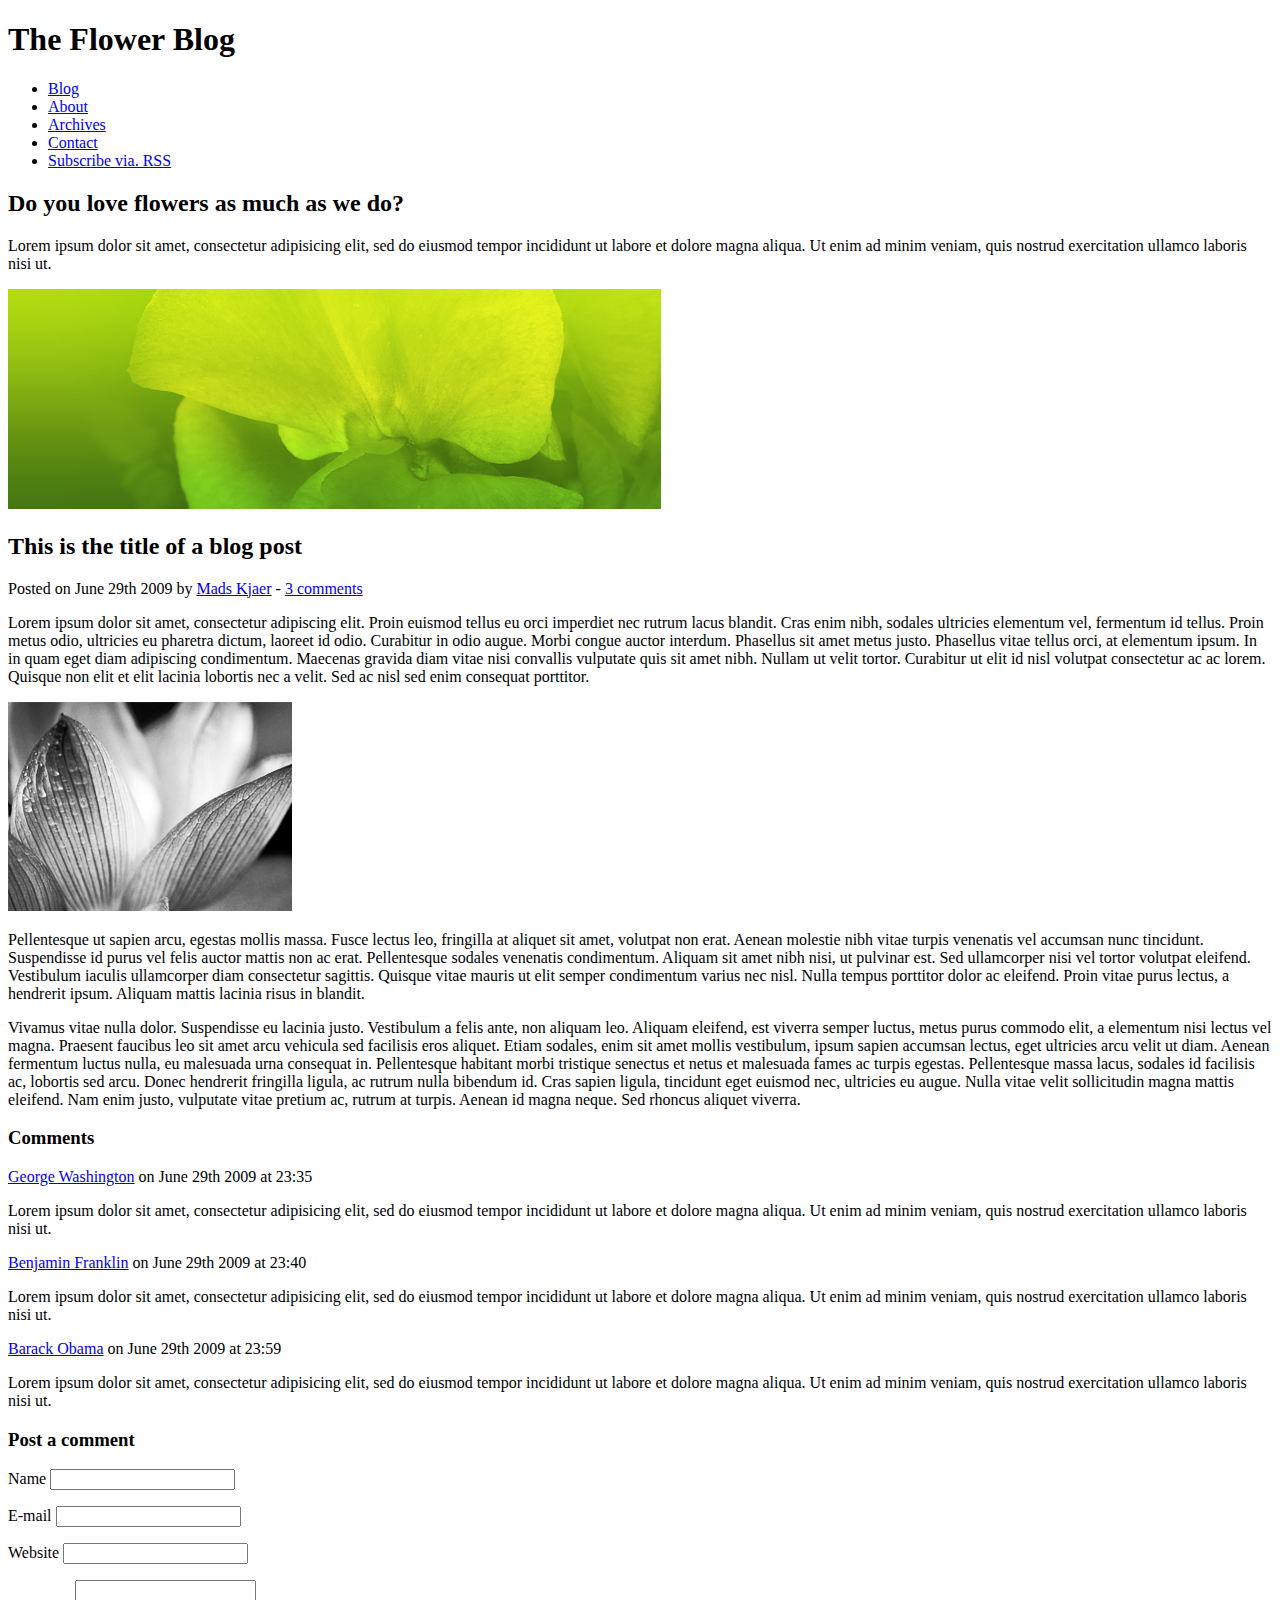
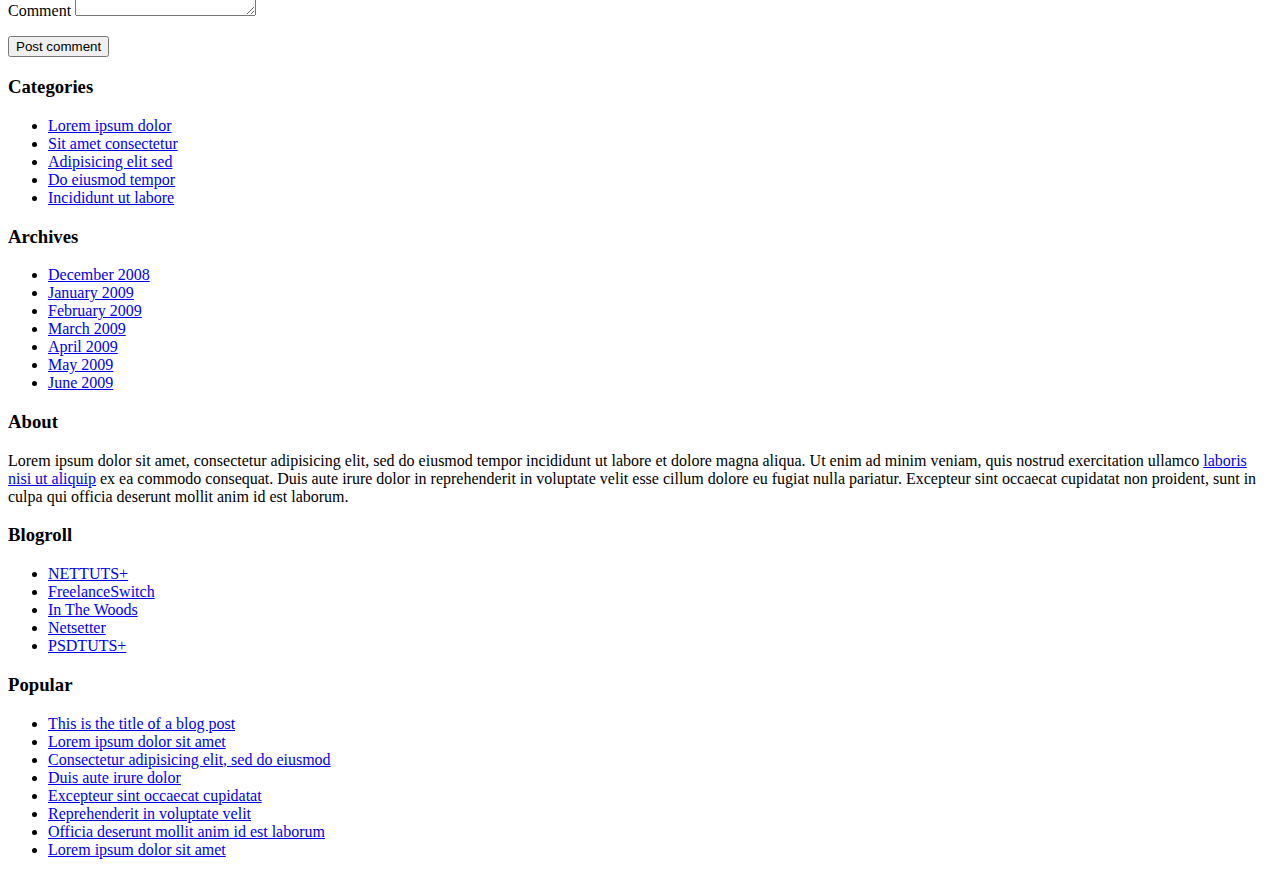
==== Markup/flower_blog/index.html @ 05b089d5 "einfügen der ZIP-Datei" ====
<!doctype html>
<html lang="en">
<head>
	<meta http-equiv="Content-Type" content="text/html; charset=utf-8">
	<title>The Flower Blog</title>
</head>
<body>

	<header>
		<h1>The Flower Blog</h1>
	</header>
	<nav>
		<ul>
			<li class="selected"><a href="index.html#">Blog</a></li>
			<li><a href="index.html#">About</a></li>
			<li><a href="index.html#">Archives</a></li>
			<li><a href="index.html#">Contact</a></li>
			<li class="subscribe"><a href="index.html#">Subscribe via. RSS</a></li>
		</ul>
	</nav>
	<section id="intro">
		<header>
			<h2>Do you love flowers as much as we do?</h2>
		</header>
		<p>Lorem ipsum dolor sit amet, consectetur adipisicing elit, sed do eiusmod tempor incididunt ut labore et dolore magna aliqua. Ut enim ad minim veniam, quis nostrud exercitation ullamco laboris nisi ut.</p>
		<img src="images/intro_flower.png" alt="Flower" />
	</section>
	<div id="content">
		<div id="mainContent">
			<section>
				<article class="blogPost">
					<header>
						<h2>This is the title of a blog post</h2>
						<p>Posted on <time datetime="2009-06-29T23:31+01:00">June 29th 2009</time> by <a href="index.html#">Mads Kjaer</a> - <a href="index.html#comments">3 comments</a></p>
					</header>
					<div>
						<p>Lorem ipsum dolor sit amet, consectetur adipiscing elit. Proin euismod tellus eu orci imperdiet nec rutrum lacus blandit. Cras enim nibh, sodales ultricies elementum vel, fermentum id tellus. Proin metus odio, ultricies eu pharetra dictum, laoreet id odio. Curabitur in odio augue. Morbi congue auctor interdum. Phasellus sit amet metus justo. Phasellus vitae tellus orci, at elementum ipsum. In in quam eget diam adipiscing condimentum. Maecenas gravida diam vitae nisi convallis vulputate quis sit amet nibh. Nullam ut velit tortor. Curabitur ut elit id nisl volutpat consectetur ac ac lorem. Quisque non elit et elit lacinia lobortis nec a velit. Sed ac nisl sed enim consequat porttitor.</p>
					
						<img src="images/flower.png" alt="Flower" />

						<p>Pellentesque ut sapien arcu, egestas mollis massa. Fusce lectus leo, fringilla at aliquet sit amet, volutpat non erat. Aenean molestie nibh vitae turpis venenatis vel accumsan nunc tincidunt. Suspendisse id purus vel felis auctor mattis non ac erat. Pellentesque sodales venenatis condimentum. Aliquam sit amet nibh nisi, ut pulvinar est. Sed ullamcorper nisi vel tortor volutpat eleifend. Vestibulum iaculis ullamcorper diam consectetur sagittis. Quisque vitae mauris ut elit semper condimentum varius nec nisl. Nulla tempus porttitor dolor ac eleifend. Proin vitae purus lectus, a hendrerit ipsum. Aliquam mattis lacinia risus in blandit.</p>

						<p>Vivamus vitae nulla dolor. Suspendisse eu lacinia justo. Vestibulum a felis ante, non aliquam leo. Aliquam eleifend, est viverra semper luctus, metus purus commodo elit, a elementum nisi lectus vel magna. Praesent faucibus leo sit amet arcu vehicula sed facilisis eros aliquet. Etiam sodales, enim sit amet mollis vestibulum, ipsum sapien accumsan lectus, eget ultricies arcu velit ut diam. Aenean fermentum luctus nulla, eu malesuada urna consequat in. Pellentesque habitant morbi tristique senectus et netus et malesuada fames ac turpis egestas. Pellentesque massa lacus, sodales id facilisis ac, lobortis sed arcu. Donec hendrerit fringilla ligula, ac rutrum nulla bibendum id. Cras sapien ligula, tincidunt eget euismod nec, ultricies eu augue. Nulla vitae velit sollicitudin magna mattis eleifend. Nam enim justo, vulputate vitae pretium ac, rutrum at turpis. Aenean id magna neque. Sed rhoncus aliquet viverra.</p></div>
				</article>
			</section>
			<section id="comments">
				<h3>Comments</h3>
				<article>
					<header>
						<a href="index.html#">George Washington</a> on <time datetime="2009-06-29T23:35:20+01:00">June 29th 2009 at 23:35</time>
					</header>
					<p>Lorem ipsum dolor sit amet, consectetur adipisicing elit, sed do eiusmod tempor incididunt ut labore et dolore magna aliqua. Ut enim ad minim veniam, quis nostrud exercitation ullamco laboris nisi ut.</p>
				</article>
				<article>
					<header>
						<a href="index.html#">Benjamin Franklin</a> on <time datetime="2009-06-29T23:40:09+01:00">June 29th 2009 at 23:40</time>
					</header>
					<p>Lorem ipsum dolor sit amet, consectetur adipisicing elit, sed do eiusmod tempor incididunt ut labore et dolore magna aliqua. Ut enim ad minim veniam, quis nostrud exercitation ullamco laboris nisi ut.</p>
				</article>
				<article>
					<header>
						<a href="index.html#">Barack Obama</a> on <time datetime="2009-06-29T23:59:00+01:00">June 29th 2009 at 23:59</time>
					</header>
					<p>Lorem ipsum dolor sit amet, consectetur adipisicing elit, sed do eiusmod tempor incididunt ut labore et dolore magna aliqua. Ut enim ad minim veniam, quis nostrud exercitation ullamco laboris nisi ut.</p>
				</article>
			</section>
			<form action="#" method="post">
				<h3>Post a comment</h3>
				<p>
					<label for="name">Name</label>
					<input name="name" id="name" type="text" required />
				</p>
				<p>
					<label for="email">E-mail</label>
					<input name="email" id="email" type="email" required />
				</p>
				<p>
					<label for="website">Website</label>
					<input name="website" id="website" type="url" />
				</p>
				<p>
					<label for="comment">Comment</label>
					<textarea name="comment" id="comment" required></textarea>
				</p>
				<p><input type="submit" value="Post comment" /></p>
			</form>
		</div>
		<aside>
			<section>
				<header>
					<h3>Categories</h3>
				</header>
				<ul>
					<li><a href="index.html#">Lorem ipsum dolor</a></li>
					<li><a href="index.html#">Sit amet consectetur</a></li>
					<li><a href="index.html#">Adipisicing elit sed</a></li>
					<li><a href="index.html#">Do eiusmod tempor</a></li>
					<li><a href="index.html#">Incididunt ut labore</a></li>
				</ul>
			</section>
			<section>
				<header>
					<h3>Archives</h3>
				</header>
				<ul>
					<li><a href="index.html#">December 2008</a></li>
					<li><a href="index.html#">January 2009</a></li>
					<li><a href="index.html#">February 2009</a></li>
					<li><a href="index.html#">March 2009</a></li>
					<li><a href="index.html#">April 2009</a></li>
					<li><a href="index.html#">May 2009</a></li>
					<li><a href="index.html#">June 2009</a></li>
				</ul>
			</section>
		</aside>
	</div>
	<footer>
		<div>
			<section id="about">
				<header>
					<h3>About</h3>
				</header>
				<p>Lorem ipsum dolor sit amet, consectetur adipisicing elit, sed do eiusmod tempor incididunt ut labore et dolore magna aliqua. Ut enim ad minim veniam, quis nostrud exercitation ullamco <a href="index.html#">laboris nisi ut aliquip</a> ex ea commodo consequat. Duis aute irure dolor in reprehenderit in voluptate velit esse cillum dolore eu fugiat nulla pariatur. Excepteur sint occaecat cupidatat non proident, sunt in culpa qui officia deserunt mollit anim id est laborum.</p>
			</section>
			<section id="blogroll">
				<header>
					<h3>Blogroll</h3>
				</header>
				<ul>
					<li><a href="index.html#">NETTUTS+</a></li>
					<li><a href="index.html#">FreelanceSwitch</a></li>
					<li><a href="index.html#">In The Woods</a></li>
					<li><a href="index.html#">Netsetter</a></li>
					<li><a href="index.html#">PSDTUTS+</a></li>
				</ul>
			</section>
			<section id="popular">
				<header>
					<h3>Popular</h3>
				</header>
				<ul>
					<li><a href="index.html#">This is the title of a blog post</a></li>
					<li><a href="index.html#">Lorem ipsum dolor sit amet</a></li>
					<li><a href="index.html#">Consectetur adipisicing elit, sed do eiusmod</a></li>
					<li><a href="index.html#">Duis aute irure dolor</a></li>
					<li><a href="index.html#">Excepteur sint occaecat cupidatat</a></li>
					<li><a href="index.html#">Reprehenderit in voluptate velit</a></li>
					<li><a href="index.html#">Officia deserunt mollit anim id est laborum</a></li>
					<li><a href="index.html#">Lorem ipsum dolor sit amet</a></li>
				</ul>
			</section>
		</div>
	</footer>
	
</body>
</html>
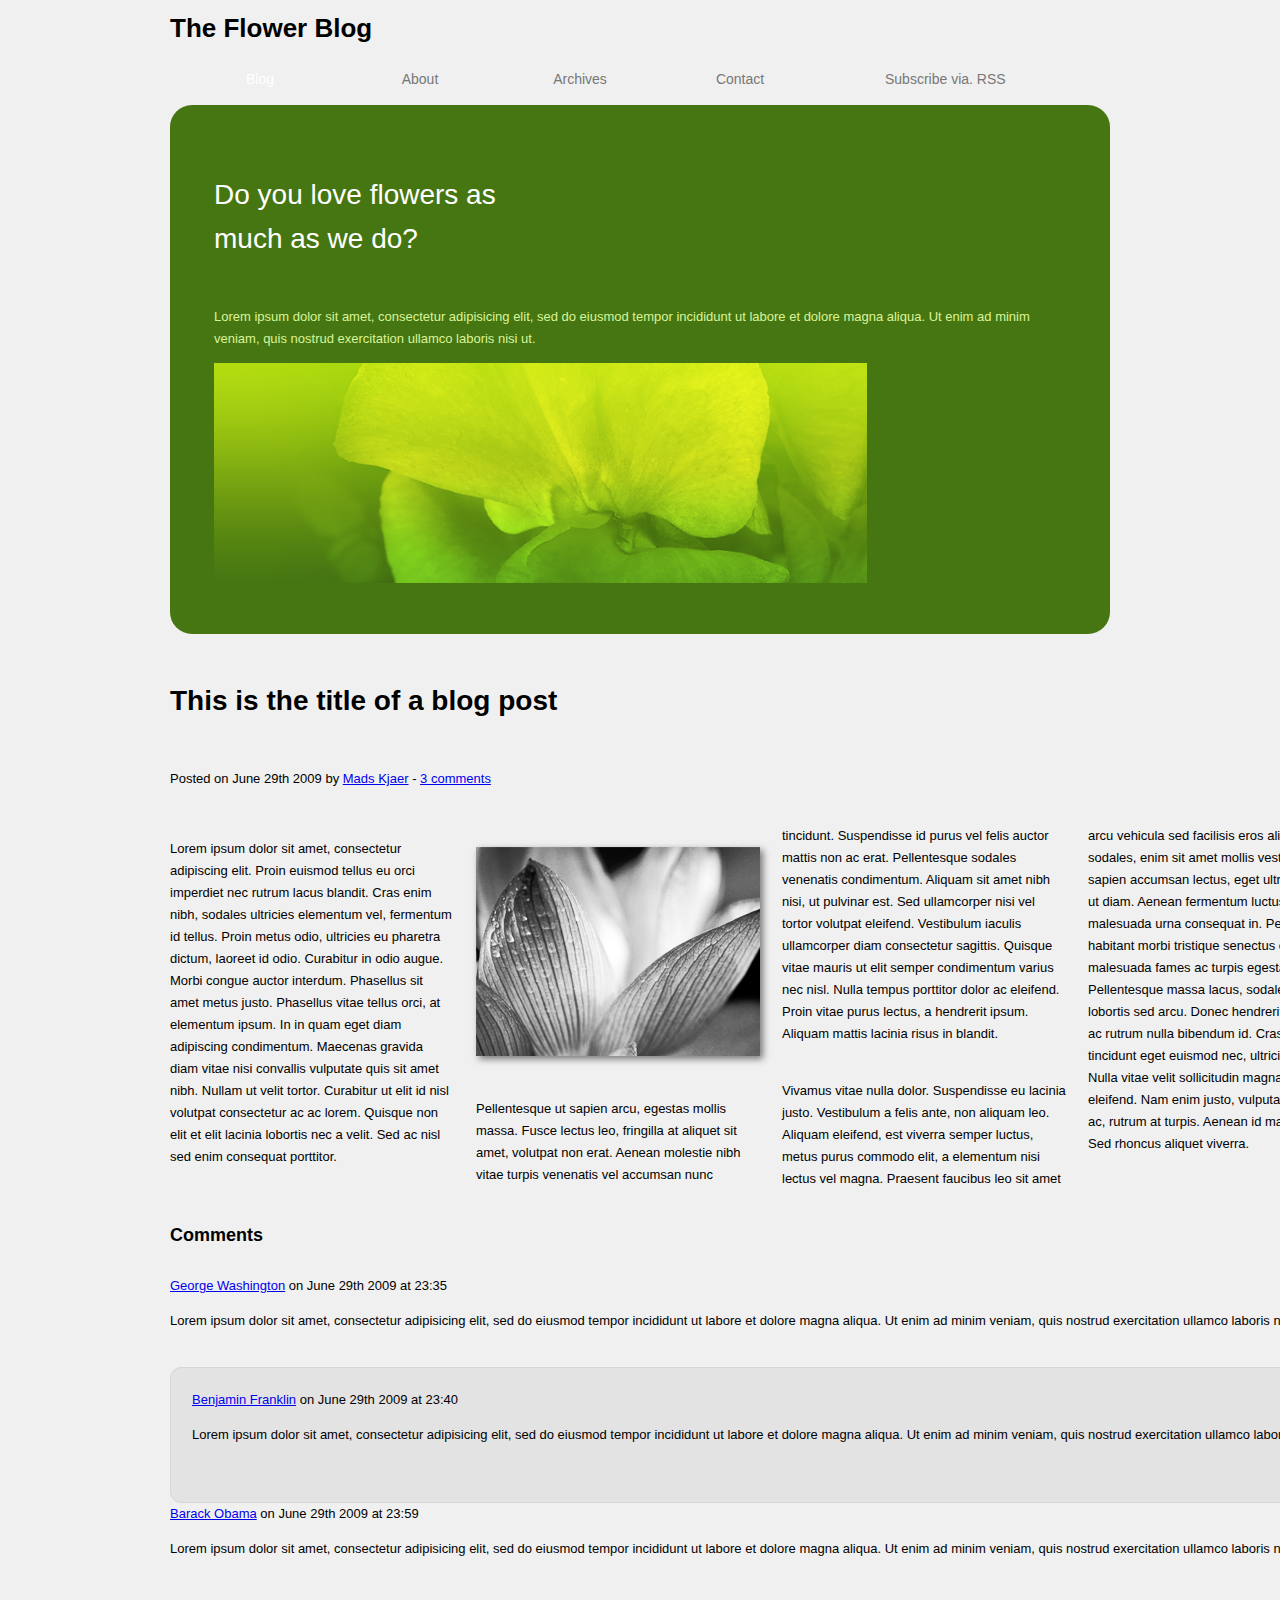
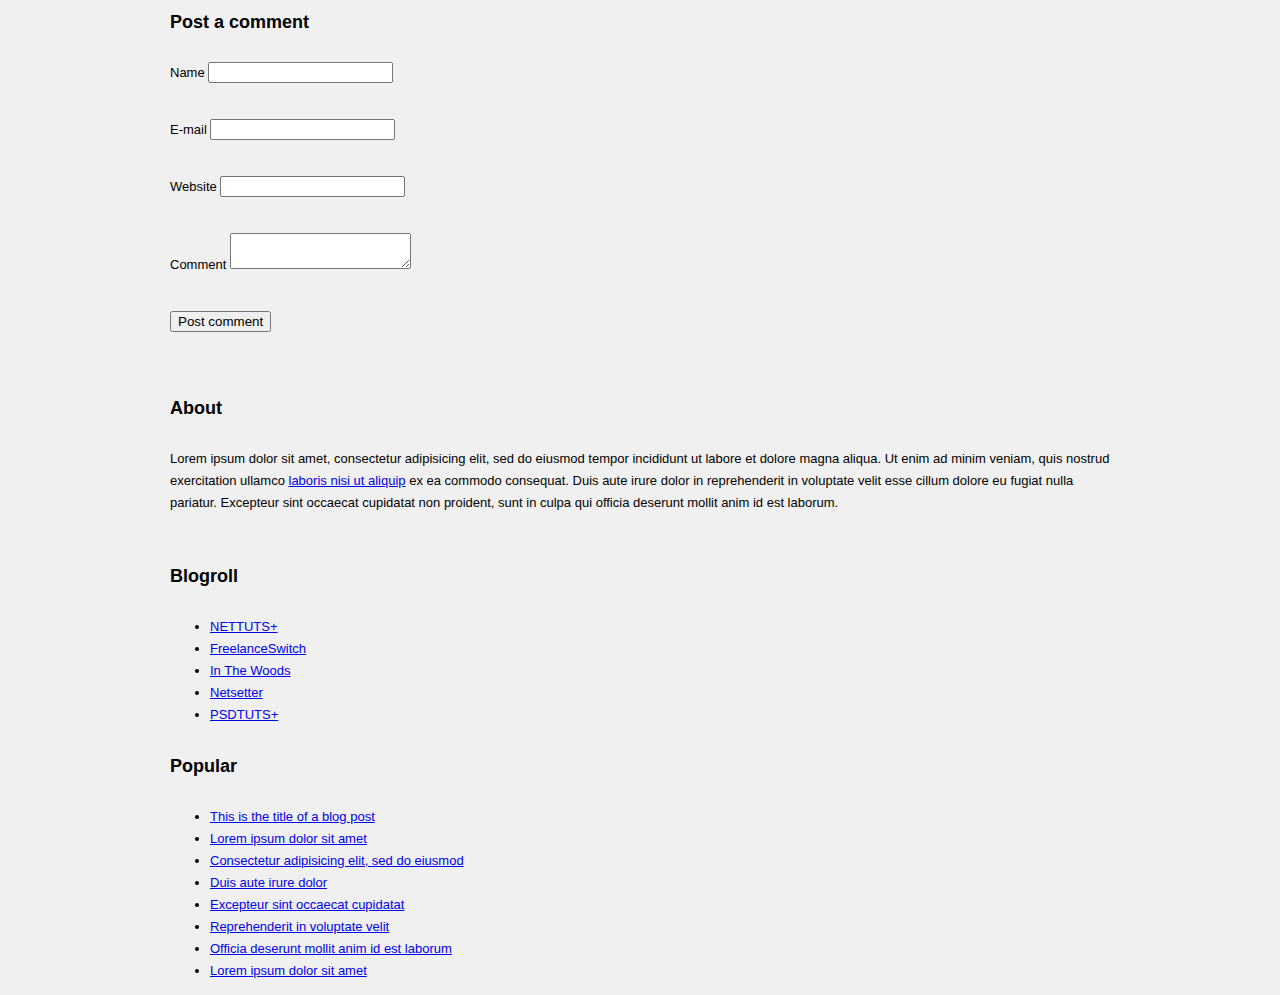
==== commit 4d8dd20e: "Aufgabe 3" ====
--- a/Markup/flower_blog/index.html
+++ b/Markup/flower_blog/index.html
@@ -2,6 +2,7 @@
 <html lang="en">
 <head>
 	<meta http-equiv="Content-Type" content="text/html; charset=utf-8">
+	<link rel="stylesheet" href="styles.css">
 	<title>The Flower Blog</title>
 </head>
 <body>
@@ -35,7 +36,7 @@
 					</header>
 					<div>
 						<p>Lorem ipsum dolor sit amet, consectetur adipiscing elit. Proin euismod tellus eu orci imperdiet nec rutrum lacus blandit. Cras enim nibh, sodales ultricies elementum vel, fermentum id tellus. Proin metus odio, ultricies eu pharetra dictum, laoreet id odio. Curabitur in odio augue. Morbi congue auctor interdum. Phasellus sit amet metus justo. Phasellus vitae tellus orci, at elementum ipsum. In in quam eget diam adipiscing condimentum. Maecenas gravida diam vitae nisi convallis vulputate quis sit amet nibh. Nullam ut velit tortor. Curabitur ut elit id nisl volutpat consectetur ac ac lorem. Quisque non elit et elit lacinia lobortis nec a velit. Sed ac nisl sed enim consequat porttitor.</p>
-					
+
 						<img src="images/flower.png" alt="Flower" />
 
 						<p>Pellentesque ut sapien arcu, egestas mollis massa. Fusce lectus leo, fringilla at aliquet sit amet, volutpat non erat. Aenean molestie nibh vitae turpis venenatis vel accumsan nunc tincidunt. Suspendisse id purus vel felis auctor mattis non ac erat. Pellentesque sodales venenatis condimentum. Aliquam sit amet nibh nisi, ut pulvinar est. Sed ullamcorper nisi vel tortor volutpat eleifend. Vestibulum iaculis ullamcorper diam consectetur sagittis. Quisque vitae mauris ut elit semper condimentum varius nec nisl. Nulla tempus porttitor dolor ac eleifend. Proin vitae purus lectus, a hendrerit ipsum. Aliquam mattis lacinia risus in blandit.</p>
@@ -151,6 +152,6 @@
 			</section>
 		</div>
 	</footer>
-	
+
 </body>
 </html>--- a/Markup/flower_blog/styles.css
+++ b/Markup/flower_blog/styles.css
@@ -0,0 +1,149 @@
+nav {
+    position: absolute;
+    left: 0;
+    width: 100%;
+    /*background: url("nav_background.png");*/
+}
+
+nav ul {
+    margin: 0 auto;
+    width: 940px;
+    list-style: none;
+}
+
+nav ul li {
+    float: left;
+}
+
+nav ul li a {
+    display: block;
+    margin-right: 20px;
+    width: 140px;
+    font-size: 14px;
+    line-height: 44px;
+    text-align: center;
+    text-decoration: none;
+    color: #777;
+}
+
+nav ul li a:hover {
+    color: #fff;
+}
+
+nav ul li.selected a {
+    color: #fff;
+}
+
+nav ul li.subscribe a {
+    margin-left: 22px;
+    padding-left: 33px;
+    text-align: left;
+    /*background: url("rss.png") left center no-repeat;*/
+}
+
+#intro {
+    margin-top: 66px;
+    padding: 44px;
+    background: #467612; /*url("intro_background.png") top left (287px 100%;) repeat-x,
+            url("intro_flower.png") top right (653px 100%) no-repeat;*/
+    background-size: 100%;
+    border-radius: 22px;
+}
+
+#intro h2, #intro p¬†{
+    width: 336px;
+}
+
+#intro h2 {
+    padding: 0 0 22px 0;
+    font-weight: normal;
+    color: #fff;
+}
+
+#intro p {
+    padding: 0;
+    color: #d9f499;
+}
+
+#content {
+    display: table;
+}
+
+#mainContent {
+    display: table-cell;
+    width: 620px;
+    padding-right: 22px;
+}
+
+aside {
+    display: table-cell;
+    width: 300px;
+}
+
+.blogPost div {
+    column-count: 2;
+    column-gap: 22px;
+}
+
+.blogPost {
+    column-count: 2;
+    column-gap: 22px;
+}
+
+.blogPost header {
+    column-span: all;
+}
+
+.blogPost div {
+    /* Column-count not implemented yet */
+    -moz-column-count: 2;
+    -webkit-column-count: 2;
+
+    /* Column-gap not implemented yet */
+    -moz-column-gap: 22px;
+    -webkit-column-gap: 22px;
+}
+
+.blogPost img {
+    margin: 22px 0;
+    -webkit-box-shadow: 3px 3px 7px #777;
+}
+
+section#comments article:nth-child(odd) {
+    padding: 21px;
+    background: #E3E3E3;
+    border: 1px solid #d7d7d7;
+
+    /* Border-radius not implemented yet */
+    -moz-border-radius: 11px;
+    -webkit-border-radius: 11px;
+}
+
+
+/* Tell the browser to render HTML 5 elements as block */
+header, footer, aside, nav, article {
+    display: block;
+}
+
+body {
+    margin: 0 auto;
+    width: 940px;
+    font: 13px/22px Helvetica, Arial, sans-serif;
+    background: #f0f0f0;
+}
+
+h2 {
+    font-size: 28px;
+    line-height: 44px;
+    padding: 22px 0;
+}
+
+h3 {
+    font-size: 18px;
+    line-height: 22px;
+    padding: 11px 0;
+}
+
+p {
+    padding-bottom: 22px;
+}
